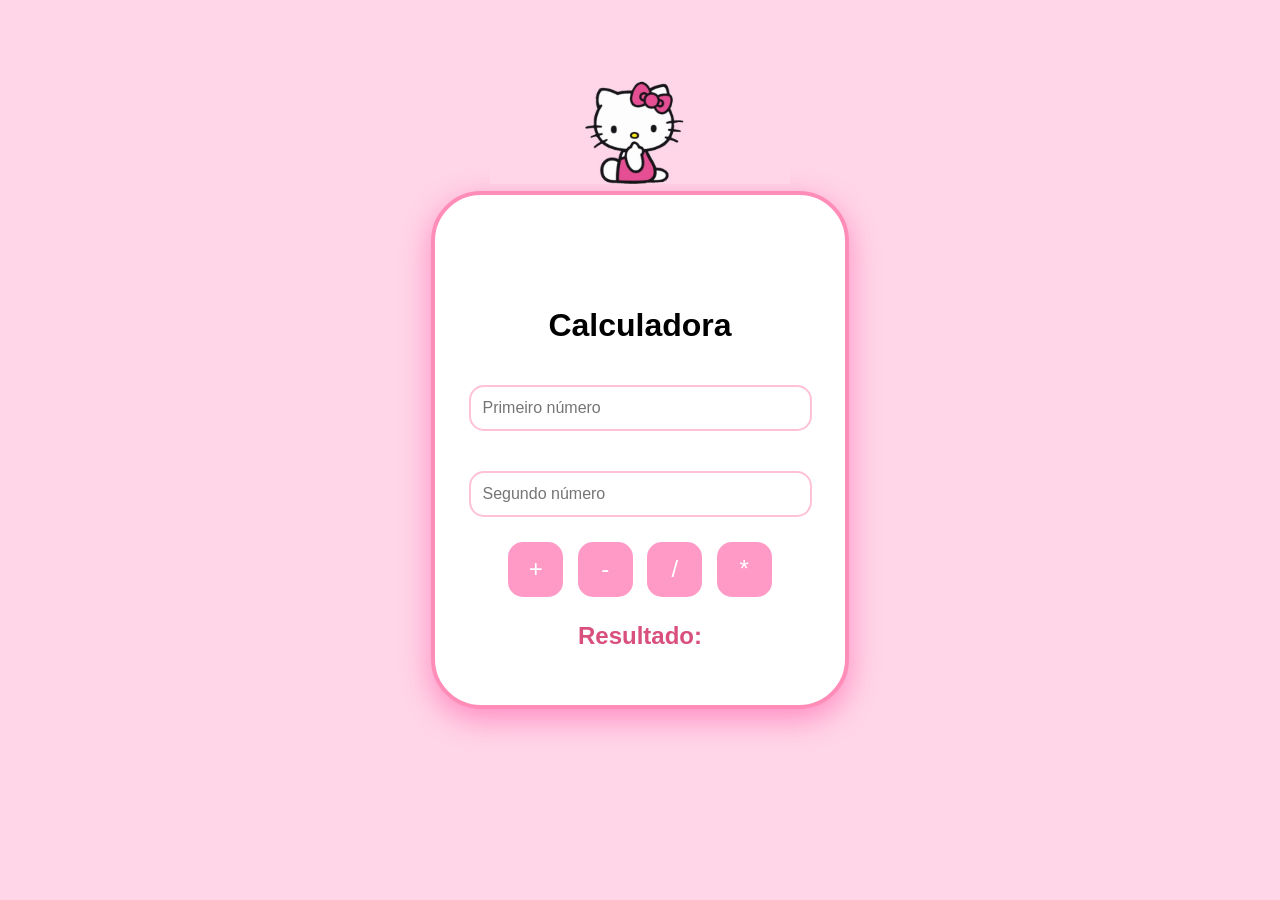
==== calculadora.html @ 899f74e5 "Add files via upload" ====
<!DOCTYPE html>
<html lang="en">
<head>
    <meta charset="UTF-8">
    <meta name="viewport" content="width=device-width, initial-scale=1.0">
    <title>Calculadora</title>
    <link rel="stylesheet" href="calculadora.css">
</head>
<body>
    <div class="calculadora">
        <img class="kitty" src="kitty.png">  
       
        <h1>Calculadora</h1>

        <input type="number" id="num1" placeholder="Primeiro número">
        <input type="number" id="num2" placeholder="Segundo número">

        <button onclick="somar()">+</button>
         <button onclick="subtrair()">-</button>
          <button onclick="dividir()">/</button>
           <button onclick="multiplicar()">*</button>

        <h2 id="resultado">Resultado: </h2>
    </div>
    
    <script src="calculadora.js"></script>
</body>
</html>
---- calculadora.css ----
body {
    margin: 0;
    height: 100vh;
    display: flex;
    justify-content: center;
    align-items: center;

    background: linear-gradient(135deg,#ffd6e7,#ffd6e7);
    font-family: Arial, sans-serif;
}
.calculadora {
    position: relative;
    background: white;
    width: 350px;
    padding: 90px 30px 30px;
    border-radius: 50px;
    border: 4px solid #ff8db8;
    box-shadow: 0 10px 30px #ff24916b;
    text-align: center;
}
.kitty {
    width: 300px;
    position: absolute;
    top: -150px;
    left: 50%;
    transform: translateX(-50%);

}
h2{
    color: #e75480;
    margin-bottom: 25px;
}
input {
    width: 90%;
    padding: 12px;
    margin: 20px 0;
    border: 2px solid #ffc1d6;
    border-radius: 15px;
    font-size: 16px;
}
.botoes {
    margin-top: 15px;
}
button {
    width: 55px;
    height: 55px;
    border: none;
    border-radius: 15px;
    margin: 5px;
    background: #ff9ac6;
    color: white;
    font-size: 24px;
    cursor: pointer;
    transition: .2s;
}
button:hover {
    transform: scale(1.1);
    background: #ff6fad;
}
#resultado {
    margin-top: 20px;
    color: #d94f7d;
}
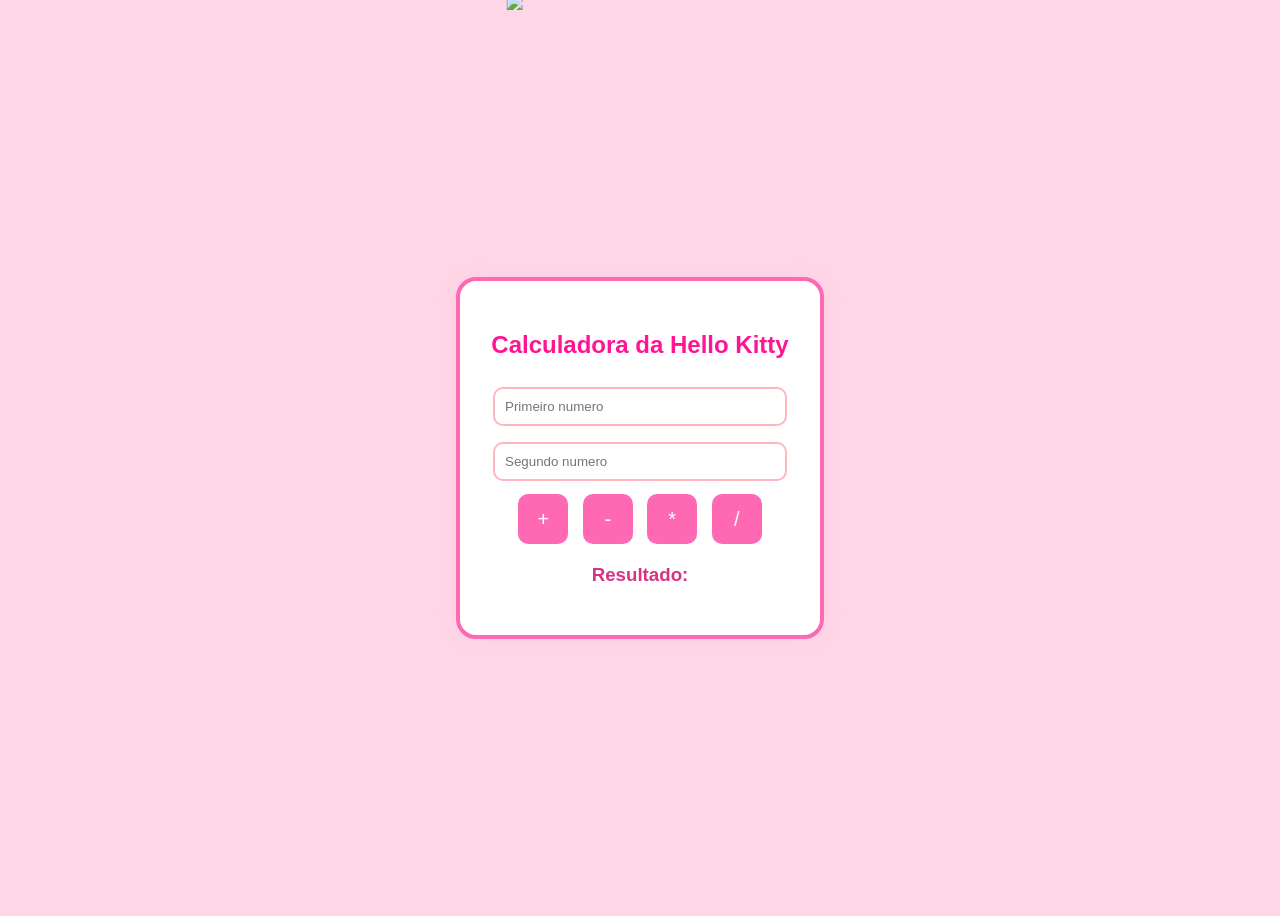
==== commit 41cad238: "Add files via upload" ====
--- a/calculadora.html
+++ b/calculadora.html
@@ -8,21 +8,19 @@
 </head>
 <body>
     <div class="calculadora">
-        <img class="kitty" src="kitty.png">  
-       
-        <h1>Calculadora</h1>
+        <h2>Calculadora da Hello Kitty</h2>
 
-        <input type="number" id="num1" placeholder="Primeiro número">
-        <input type="number" id="num2" placeholder="Segundo número">
+        <input type="number" id="num1" placeholder="Primeiro numero">
+        <input type="number" id="num2" placeholder="Segundo numero">
 
         <button onclick="somar()">+</button>
          <button onclick="subtrair()">-</button>
-          <button onclick="dividir()">/</button>
-           <button onclick="multiplicar()">*</button>
+          <button onclick="multiplicar()">*</button>
+           <button onclick="dividir()">/</button>
 
-        <h2 id="resultado">Resultado: </h2>
+        <h3 id="resultado">Resultado: </h3>
     </div>
-    
+<img class="kitty" src="kitty2.png">
     <script src="calculadora.js"></script>
 </body>
 </html>
--- a/calculadora.css
+++ b/calculadora.css
@@ -1,63 +1,57 @@
-body {
-    margin: 0;
-    height: 100vh;
+body{
+    background: #ffd6e7;
+    font-family: Arial, sans-serif;
     display: flex;
     justify-content: center;
     align-items: center;
-
-    background: linear-gradient(135deg,#ffd6e7,#ffd6e7);
-    font-family: Arial, sans-serif;
-}
-.calculadora {
-    position: relative;
-    background: white;
-    width: 350px;
-    padding: 90px 30px 30px;
-    border-radius: 50px;
-    border: 4px solid #ff8db8;
-    box-shadow: 0 10px 30px #ff24916b;
-    text-align: center;
+    height: 100vh;
 }
 .kitty {
-    width: 300px;
+    width: 267px;
     position: absolute;
-    top: -150px;
+    top: -6px;
     left: 50%;
     transform: translateX(-50%);
+}
+.calculadora{
+    background: white;
+    padding: 30px;
+    border-radius: 20px;
+    text-align: center;
+    box-shadow: 0 0 20px rgb(252, 206, 229);
+    border: 4px solid #ff69b4;
+    width: 300px;
+}
 
+h2{
+    color: #ff1493;
 }
-h2{
-    color: #e75480;
-    margin-bottom: 25px;
+
+input{
+    width: 90%;
+    padding: 10px;
+    margin: 8px 0;
+    border: 2px solid #ffb6c1;
+    border-radius: 10px;
 }
-input {
-    width: 90%;
-    padding: 12px;
-    margin: 20px 0;
-    border: 2px solid #ffc1d6;
-    border-radius: 15px;
-    font-size: 16px;
+
+button{
+    background: #ff69b4;
+    color: white;
+    border: none;
+    border-radius: 10px;
+    width: 50px;
+    height: 50px;
+    margin: 5px;
+    font-size: 20px;
+    cursor: pointer;
 }
-.botoes {
+
+button:hover{
+    transform: scale(1.1);
+}
+
+#resultado{
+    color: #d63384;
     margin-top: 15px;
 }
-button {
-    width: 55px;
-    height: 55px;
-    border: none;
-    border-radius: 15px;
-    margin: 5px;
-    background: #ff9ac6;
-    color: white;
-    font-size: 24px;
-    cursor: pointer;
-    transition: .2s;
-}
-button:hover {
-    transform: scale(1.1);
-    background: #ff6fad;
-}
-#resultado {
-    margin-top: 20px;
-    color: #d94f7d;
-}
